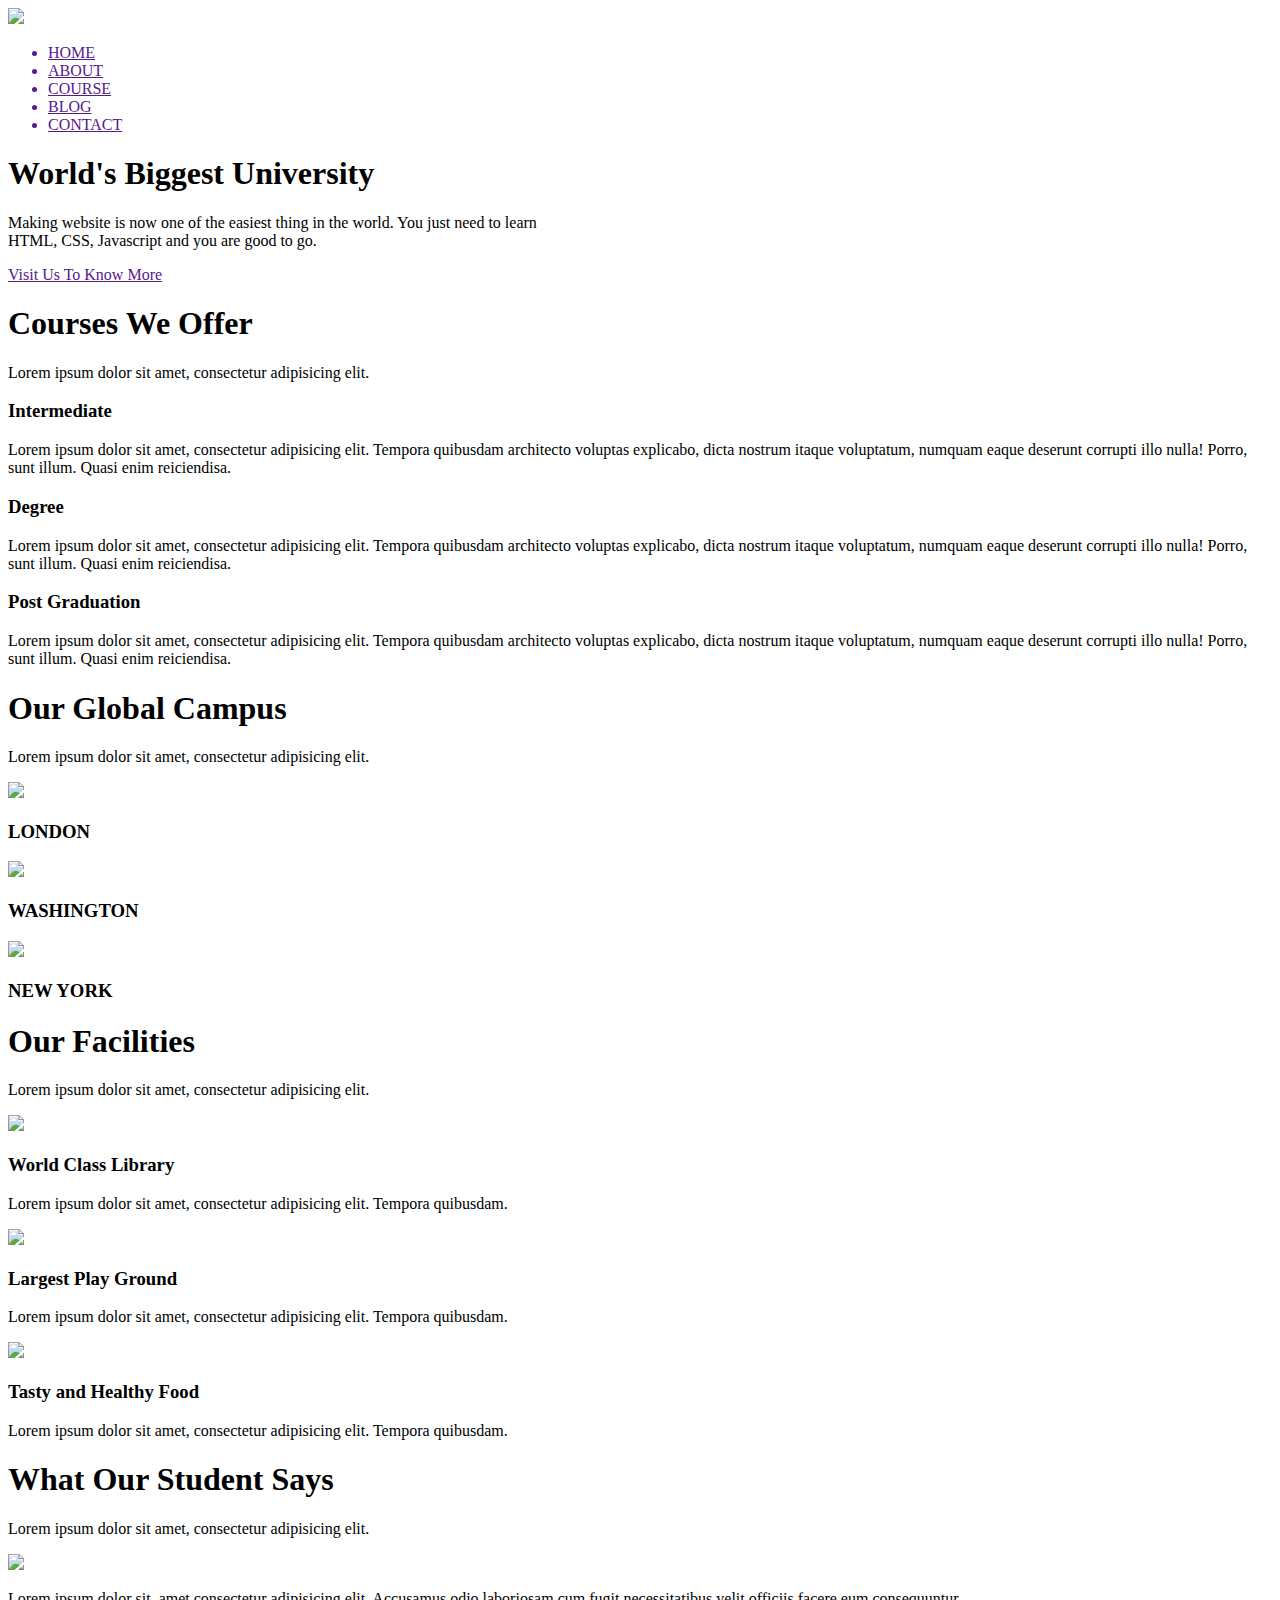
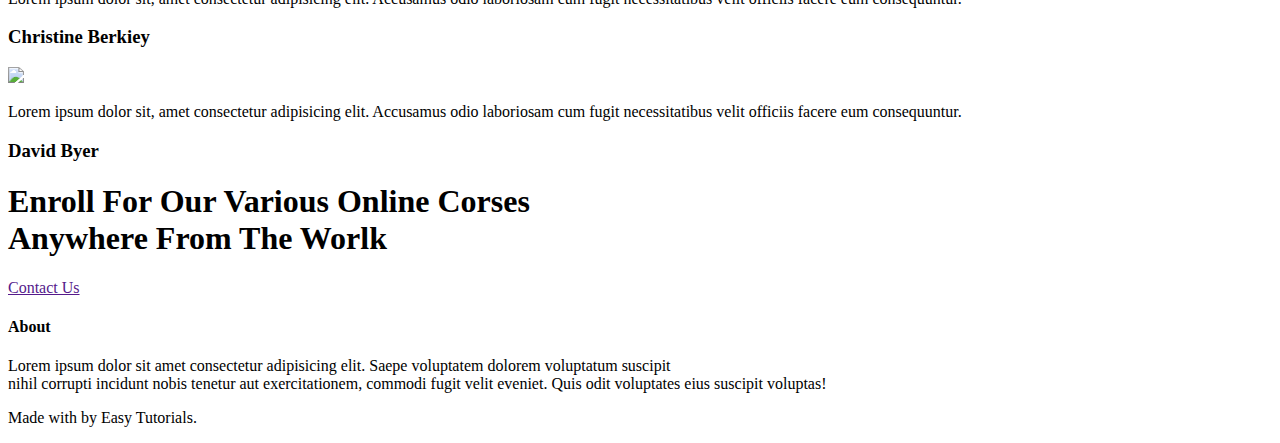
==== index.html @ 1ed0d4d4 "Update index.html" ====
<!DOCTYPE html>
<html lang="en">
  <head>
    <meta charset="UTF-8" />
    <meta http-equiv="X-UA-Compatible" content="IE=edge" />
    <meta name="viewport" content="width=device-width, initial-scale=1.0" />
    <title>Full Responsive Design</title>

    <script src="script.js"></script>
    <link rel="stylesheet" href="style.css" />
    <link rel="preconnect" href="https://fonts.gstatic.com" />
    <link
      href="https://fonts.googleapis.com/css2?family=Poppins:wght@100;200;300;400;600;700&display=swap"
      rel="stylesheet"
    />
    <script
      src="https://kit.fontawesome.com/7e36bac95c.js"
      crossorigin="anonymous"
    ></script>
  </head>
  <body>
    <!-- Start Header  -->
    <header>
      <nav>
        <a href="index.html"><img src="Images/logo.png" /></a>
        <div class="nav-links" id="navLinks">
          <i class="fa fa-times" onclick="hideMenu()"></i>
          <ul>
            <a href=""><li>HOME</li></a>
            <a href=""><li>ABOUT</li></a>
            <a href=""><li>COURSE</li></a>
            <a href=""><li>BLOG</li></a>
            <a href=""><li>CONTACT</li></a>
          </ul>
        </div>
        <i class="fa fa-bars" onclick="showMenu()"></i>
      </nav>

      <div class="txt-box">
        <h1>World's Biggest University</h1>
        <p>
          Making website is now one of the easiest thing in the world. You just
          need to learn <br />
          HTML, CSS, Javascript and you are good to go.
        </p>
        <a href="" class="hero-btn">Visit Us To Know More</a>
      </div>
    </header>

    <!-- End Header -->
    <!-- Start Course  -->
    <section class="course">
      <h1>Courses We Offer</h1>
      <p>Lorem ipsum dolor sit amet, consectetur adipisicing elit.</p>
      <div class="row">
        <div class="course-col">
          <h3>Intermediate</h3>
          <p>
            Lorem ipsum dolor sit amet, consectetur adipisicing elit. Tempora
            quibusdam architecto voluptas explicabo, dicta nostrum itaque
            voluptatum, numquam eaque deserunt corrupti illo nulla! Porro, sunt
            illum. Quasi enim reiciendisa.
          </p>
        </div>
        <div class="course-col">
          <h3>Degree</h3>
          <p>
            Lorem ipsum dolor sit amet, consectetur adipisicing elit. Tempora
            quibusdam architecto voluptas explicabo, dicta nostrum itaque
            voluptatum, numquam eaque deserunt corrupti illo nulla! Porro, sunt
            illum. Quasi enim reiciendisa.
          </p>
        </div>
        <div class="course-col">
          <h3>Post Graduation</h3>
          <p>
            Lorem ipsum dolor sit amet, consectetur adipisicing elit. Tempora
            quibusdam architecto voluptas explicabo, dicta nostrum itaque
            voluptatum, numquam eaque deserunt corrupti illo nulla! Porro, sunt
            illum. Quasi enim reiciendisa.
          </p>
        </div>
      </div>
    </section>
    <!-- End Course  -->
    <!-- Start Campus -->
    <section class="campus">
      <h1>Our Global Campus</h1>
      <p>Lorem ipsum dolor sit amet, consectetur adipisicing elit.</p>
      <div class="row">
        <div class="campus-col">
          <img src="Images/london.png" />
          <div class="layer">
            <h3>LONDON</h3>
          </div>
        </div>
        <div class="campus-col">
          <img src="Images/washington.png" />
          <div class="layer">
            <h3>WASHINGTON</h3>
          </div>
        </div>
        <div class="campus-col">
          <img src="Images/newyork.png" />
          <div class="layer">
            <h3>NEW YORK</h3>
          </div>
        </div>
      </div>
    </section>
    <!-- End Campus  -->
    <!-- Start Facilities  -->
    <section class="facilities">
      <h1>Our Facilities</h1>
      <p>Lorem ipsum dolor sit amet, consectetur adipisicing elit.</p>
      <div class="row">
        <div class="facilities-col">
          <img src="Images/library.png" />
          <h3>World Class Library</h3>
          <p>
            Lorem ipsum dolor sit amet, consectetur adipisicing elit. Tempora
            quibusdam.
          </p>
        </div>
        <div class="facilities-col">
          <img src="Images/basketball.png" />
          <h3>Largest Play Ground</h3>
          <p>
            Lorem ipsum dolor sit amet, consectetur adipisicing elit. Tempora
            quibusdam.
          </p>
        </div>
        <div class="facilities-col">
          <img src="Images/cafeteria.png" />
          <h3>Tasty and Healthy Food</h3>
          <p>
            Lorem ipsum dolor sit amet, consectetur adipisicing elit. Tempora
            quibusdam.
          </p>
        </div>
      </div>
    </section>

    <!-- End Facilities  -->
    <!-- Start Testimonials  -->
    <section class="testimonials">
      <h1>What Our Student Says</h1>
      <p>Lorem ipsum dolor sit amet, consectetur adipisicing elit.</p>
      <div class="row">
        <div class="testimonials-col">
          <img src="Images/user1.jpg" />
          <div>
            <p>
              Lorem ipsum dolor sit, amet consectetur adipisicing elit.
              Accusamus odio laboriosam cum fugit necessitatibus velit officiis
              facere eum consequuntur.
            </p>
            <h3>Christine Berkiey</h3>
            <i class="fa fa-star"></i>
            <i class="fa fa-star"></i>
            <i class="fa fa-star"></i>
            <i class="fa fa-star"></i>
            <i class="fa fa-star-half-alt"></i>
          </div>
        </div>
        <div class="testimonials-col">
          <img src="Images/user2.jpg" />
          <div>
            <p>
              Lorem ipsum dolor sit, amet consectetur adipisicing elit.
              Accusamus odio laboriosam cum fugit necessitatibus velit officiis
              facere eum consequuntur.
            </p>
            <h3>David Byer</h3>
            <i class="fa fa-star"></i>
            <i class="fa fa-star"></i>
            <i class="fa fa-star"></i>
            <i class="fa fa-star"></i>
            <i class="far fa-star"></i>
          </div>
        </div>
      </div>
    </section>
    <!-- End Testimonials  -->
    <!-- Start Call To Action (CTA) -->
    <section class="cta">
      <h1>Enroll For Our Various Online Corses<br />Anywhere From The Worlk</h1>
      <a href="" class="hero-btn">Contact Us</a>
    </section>
    <!-- End Call To Action (CTA) -->
    <!-- Start Footer (About) -->
    <footer>
      <h4>About</h4>
      <p>
        Lorem ipsum dolor sit amet consectetur adipisicing elit. Saepe
        voluptatem dolorem voluptatum suscipit<br />
        nihil corrupti incidunt nobis tenetur aut exercitationem, commodi fugit
        velit eveniet. Quis odit voluptates eius suscipit voluptas!
      </p>
      <div class="icons">
        <a href="https://www.facebook.com/"><i class="fa fa-facebook"></i></a>
        <a href="https://twitter.com/"><i class="fa fa-twitter"></i></a>
        <a href="https://www.instagram.com/"><i class="fa fa-instagram"></i></a>
        <a href="https://www.linkedin.com/feed/"
          ><i class="fa fa-linkedin"></i
        ></a>
      </div>
      <div>
        <p>Made with <i class="fa fa-heart"></i> by Easy Tutorials.</p>
      </div>
    </footer>
  </body>
</html>
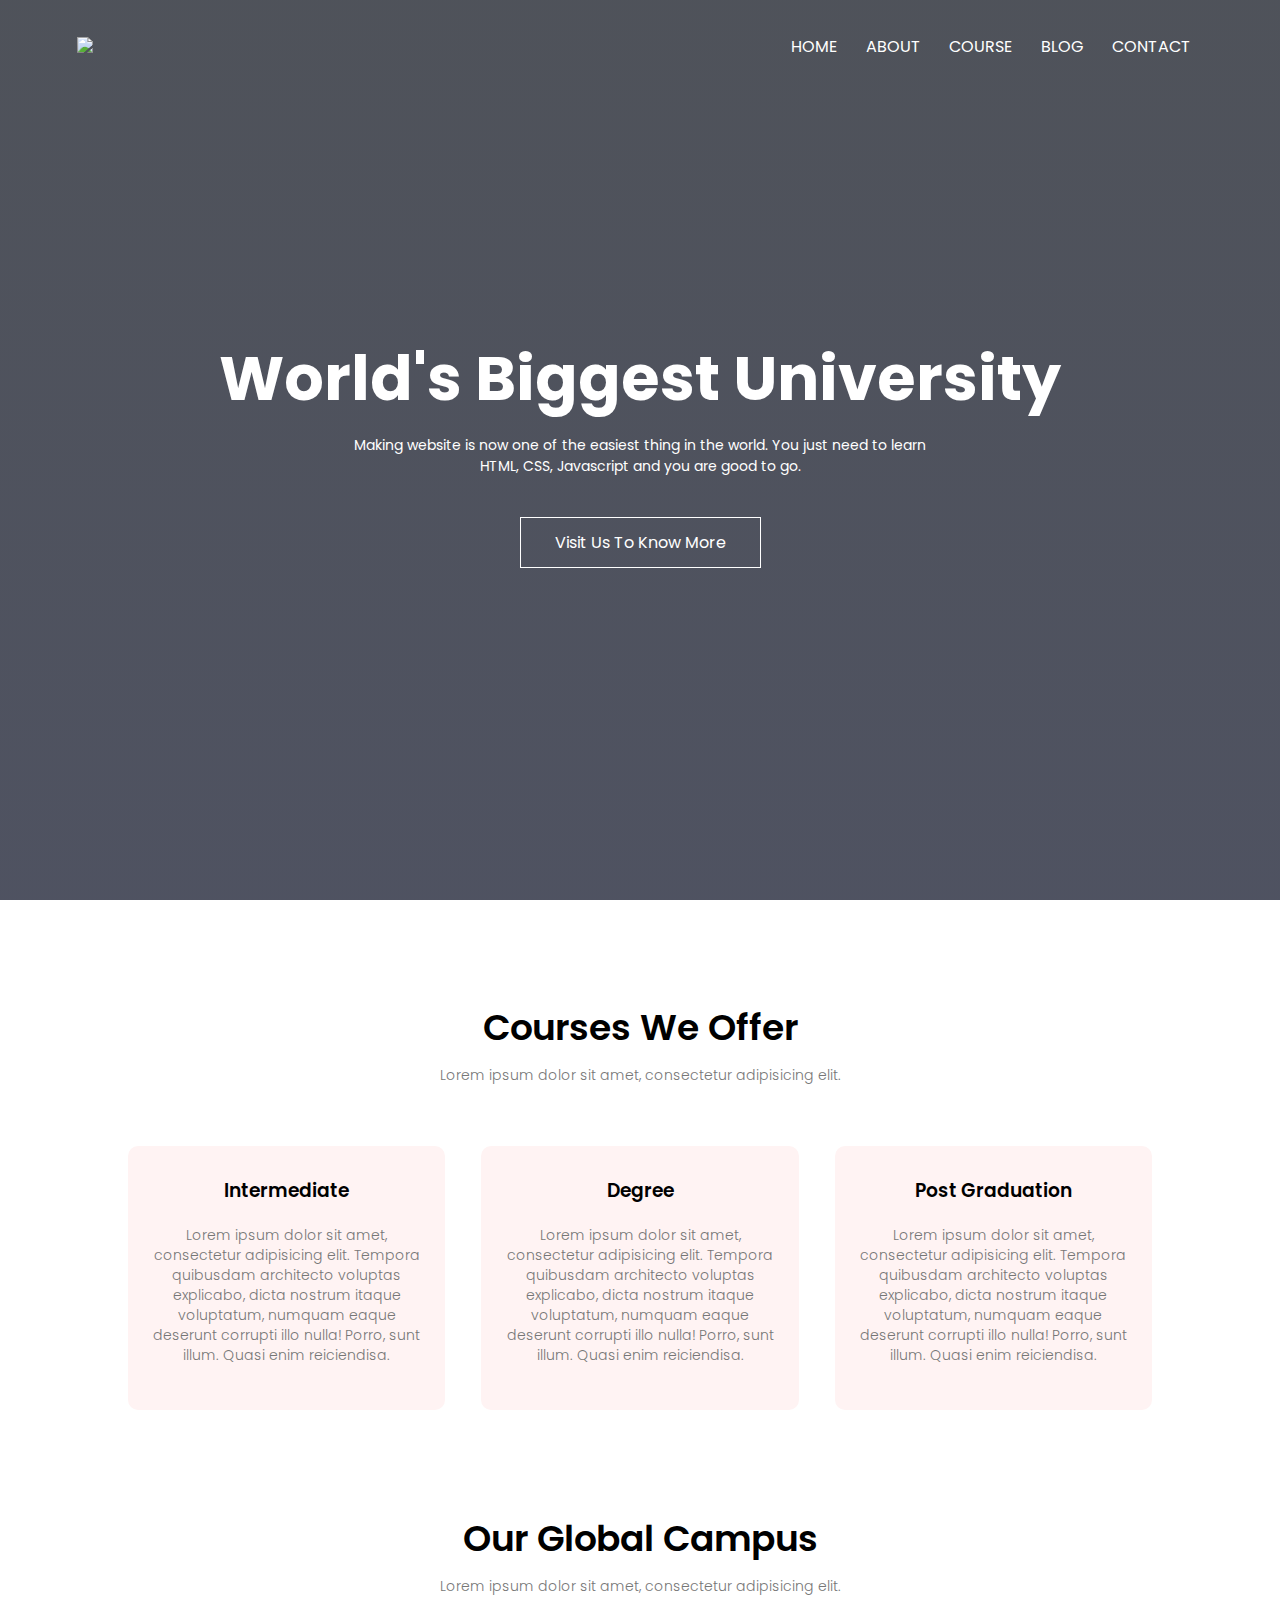
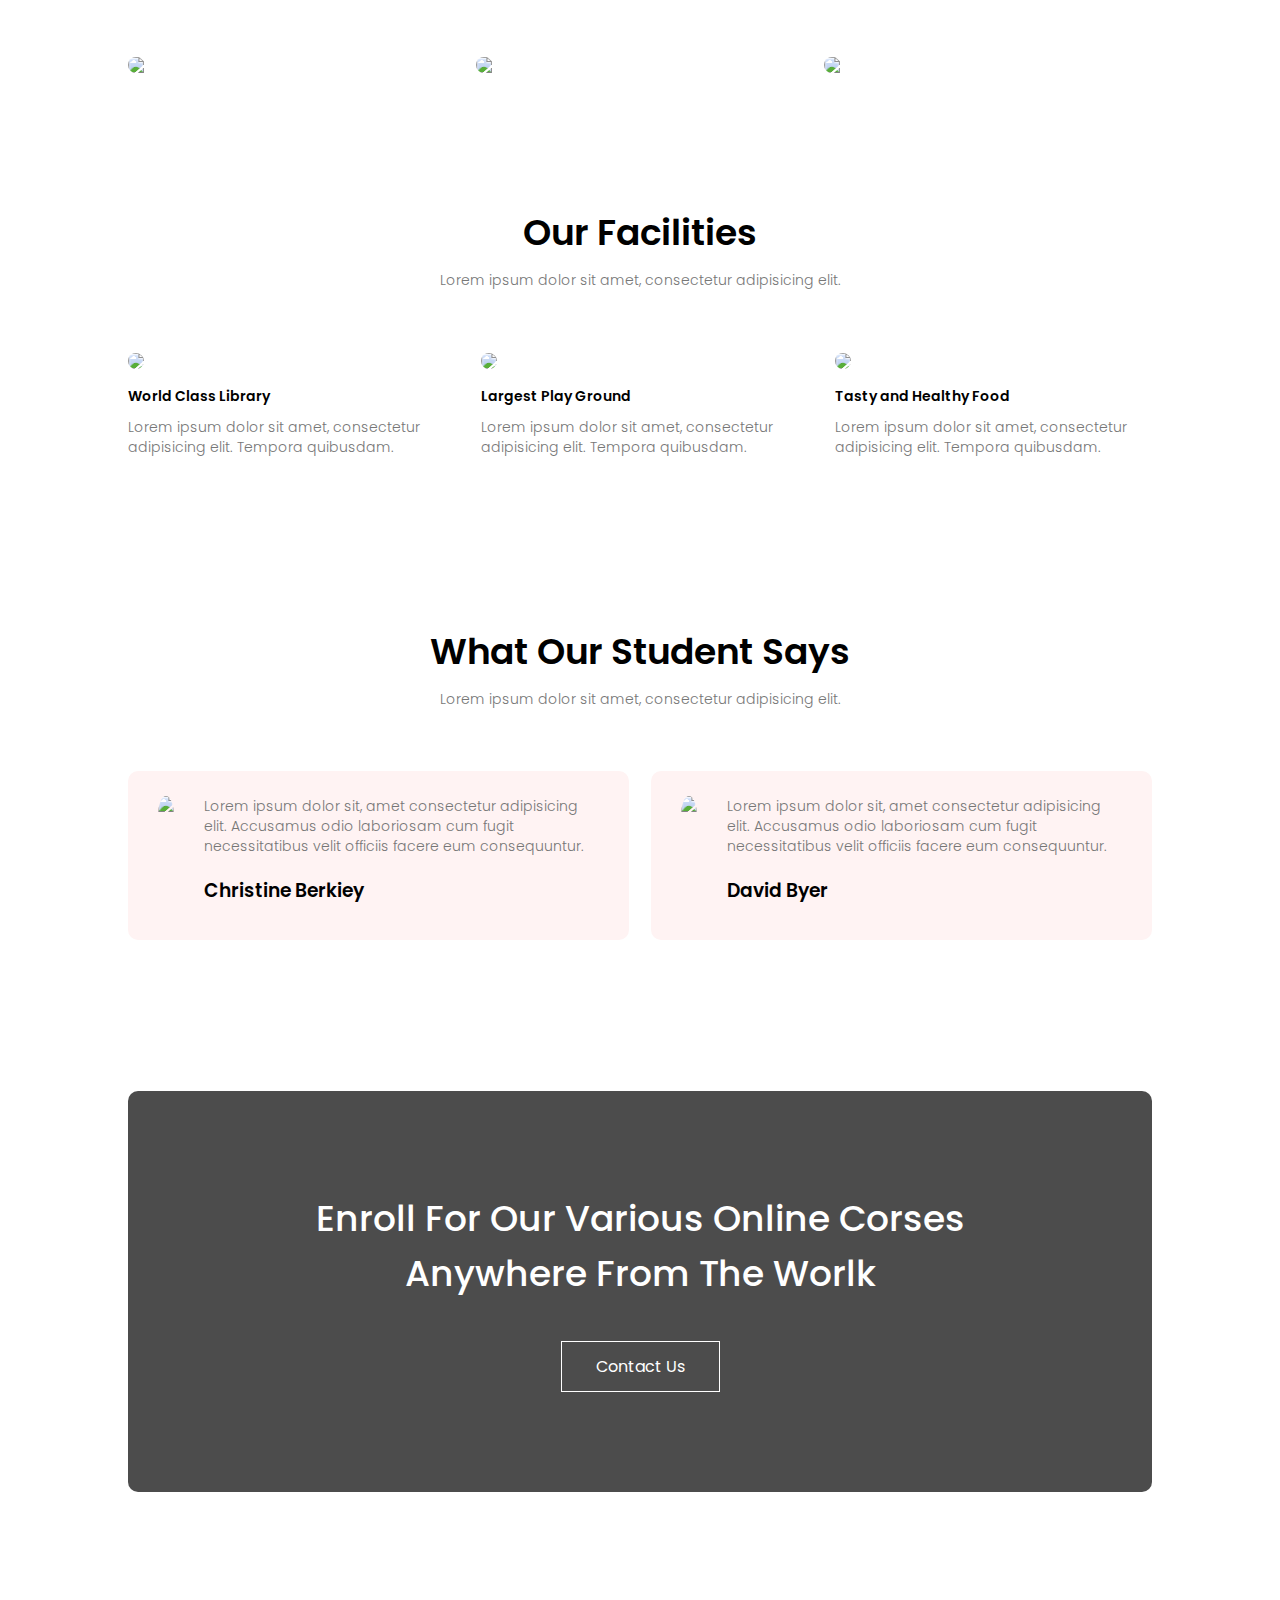
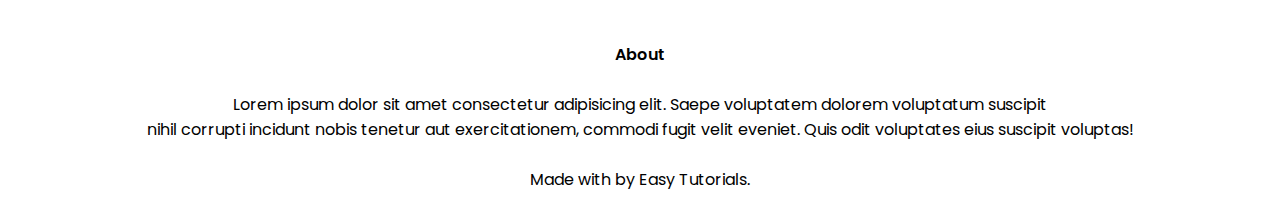
==== commit 074efa11: "smooth scroll" ====
--- a/index.html
+++ b/index.html
@@ -7,6 +7,7 @@
     <title>Full Responsive Design</title>
 
     <script src="script.js"></script>
+    <link rel="icon" href="Images/icon.png">
     <link rel="stylesheet" href="style.css" />
     <link rel="preconnect" href="https://fonts.gstatic.com" />
     <link
@@ -26,11 +27,11 @@
         <div class="nav-links" id="navLinks">
           <i class="fa fa-times" onclick="hideMenu()"></i>
           <ul>
-            <a href=""><li>HOME</li></a>
-            <a href=""><li>ABOUT</li></a>
-            <a href=""><li>COURSE</li></a>
-            <a href=""><li>BLOG</li></a>
-            <a href=""><li>CONTACT</li></a>
+            <a href="#"><li>HOME</li></a>
+            <a href="#about"><li>ABOUT</li></a>
+            <a href="#course"><li>COURSE</li></a>
+            <a href="#"><li>BLOG</li></a>
+            <a href="#"><li>CONTACT</li></a>
           </ul>
         </div>
         <i class="fa fa-bars" onclick="showMenu()"></i>
@@ -49,7 +50,7 @@
 
     <!-- End Header -->
     <!-- Start Course  -->
-    <section class="course">
+    <section class="course" id="course">
       <h1>Courses We Offer</h1>
       <p>Lorem ipsum dolor sit amet, consectetur adipisicing elit.</p>
       <div class="row">
@@ -189,7 +190,7 @@
     </section>
     <!-- End Call To Action (CTA) -->
     <!-- Start Footer (About) -->
-    <footer>
+    <footer id="about">
       <h4>About</h4>
       <p>
         Lorem ipsum dolor sit amet consectetur adipisicing elit. Saepe
--- a/style.css
+++ b/style.css
@@ -0,0 +1,361 @@
+* {
+  margin: 0;
+  padding: 0;
+  font-family: 'Poppins', sans-serif;
+  scroll-behavior: smooth;
+}
+/* Start Header */
+header {
+  height: 100vh;
+  width: 100%;
+  background-image: linear-gradient(rgb(4, 9, 20, 0.7), rgba(4, 9, 30, 0.7)),
+    url(Images/banner.png);
+  background-position: center;
+  background-size: cover;
+  position: relative;
+}
+nav {
+  display: flex;
+  padding: 2% 6%;
+  align-items: center;
+  justify-content: space-between;
+}
+nav img {
+  width: 150px;
+}
+.nav-links {
+  flex: 1;
+  text-align: right;
+}
+.nav-links ul li {
+  list-style: none;
+  display: inline-block;
+  padding: 8px 12px;
+  color: white;
+}
+.nav-links ul li a {
+  text-decoration: none;
+  font-size: 13px;
+}
+.nav-links ul li::after {
+  content: "";
+  width: 0%;
+  height: 2px;
+  background: tomato;
+  display: block;
+  margin: auto;
+  transition: 0.5s;
+}
+.nav-links ul li:hover::after {
+  width: 100%;
+}
+.txt-box {
+  color: #fff;
+  width: 90%;
+  text-align: center;
+  position: absolute;
+  top: 50%;
+  left: 50%;
+  transform: translate(-50%, -50%);
+}
+.txt-box h1 {
+  font-size: 62px;
+}
+.txt-box p {
+  font-size: 14px;
+  margin: 10px 0 40px;
+  color: #fff;
+}
+.hero-btn {
+  display: inline-block;
+  text-decoration: none;
+  color: #fff;
+  border: 1px solid #fff;
+  padding: 12px 34px;
+  background: transparent;
+  cursor: pointer;
+}
+.hero-btn:hover {
+  border: 1px solid #f33446;
+  color: #fff;
+  background-color: #f33336;
+  transition: 1s;
+}
+nav .fa {
+  display: none;
+}
+
+@media (max-width: 700px) {
+  .txt-box h1 {
+    font-size: 20px;
+  }
+  .nav-links {
+    position: absolute;
+    top: 0;
+    right: 0;
+    text-align: left;
+    background: #f33446;
+    width: 200px;
+    height: 100vh;
+    display: none;
+    z-index: 2;
+    transition: 1s;
+  }
+  nav .fa {
+    display: block;
+    font-size: 20px;
+    color: #fff;
+    margin: 10px;
+    cursor: pointer;
+  }
+  .nav-links ul {
+    margin: 30px;
+  }
+}
+/* End Header */
+
+/* Start Course Section */
+.course {
+  width: 80%;
+  margin: auto;
+  text-align: center;
+  margin-top: 100px;
+}
+.course h1 {
+  font-size: 36px;
+  font-weight: 600;
+}
+.course p {
+  margin-bottom: 5%;
+  font-size: 14px;
+  padding: 10px;
+  font-weight: 300;
+  color: #777;
+  line-height: 20px;
+}
+.row {
+  display: flex;
+  margin-top: 5%;
+  justify-content: space-between;
+}
+.course-col {
+  flex-basis: 31%;
+  background: #fff3f3;
+  padding: 20px 12px;
+  margin-bottom: 5%;
+  box-sizing: border-box;
+  border-radius: 10px;
+  transition: 0.5s;
+}
+h3 {
+  text-align: center;
+  font-weight: 600;
+  margin: 10px 0;
+}
+.course-col:hover {
+  box-shadow: 0 0 20px 0 rgba(0, 0, 0, 0.2);
+}
+
+@media (max-width: 700px) {
+  .row {
+    flex-direction: column;
+  }
+}
+/* End Course Section */
+/* Start Campus Section  */
+.campus {
+  width: 80%;
+  margin: auto;
+  text-align: center;
+  margin-top: 50px;
+}
+.campus h1 {
+  font-size: 36px;
+  font-weight: 600;
+}
+.campus p {
+  color: #777;
+  margin-bottom: 5%;
+  font-weight: 300;
+  padding: 10px;
+  line-height: 20px;
+  font-size: 14px;
+}
+.campus-col {
+  flex-basis: 32%;
+  margin-bottom: 32px;
+  border-radius: 10px;
+  position: relative;
+  overflow: hidden;
+}
+.campus-col img {
+  width: 100%;
+  display: block;
+}
+.layer {
+  width: 100%;
+  height: 100%;
+  position: absolute;
+  background: transparent;
+  top: 0;
+  left: 0;
+  transition: 0.5s;
+}
+.layer:hover {
+  background: rgba(226, 0, 0, 0.7);
+}
+.layer h3 {
+  width: 100%;
+  color: #fff;
+  font-size: 26px;
+  position: absolute;
+  bottom: 0;
+  left: 50%;
+  transform: translateX(-50%);
+  font-weight: 500;
+  opacity: 0;
+  transition: 0.5s;
+  /* cursor: pointer; */
+}
+.layer:hover h3 {
+  opacity: 1;
+  bottom: 50%;
+}
+/* End Campus Section  */
+/* Start Facilities Section  */
+.facilities {
+  width: 80%;
+  margin: auto;
+  padding-top: 100px;
+  text-align: center;
+}
+.facilities h1 {
+  font-size: 36px;
+  font-weight: 600;
+}
+.facilities p {
+  margin-bottom: 5%;
+  font-size: 14px;
+  padding: 10px;
+  font-weight: 300;
+  color: #777;
+  line-height: 20px;
+}
+.facilities-col {
+  flex-basis: 31%;
+  margin-bottom: 5%;
+  border-radius: 10px;
+  text-align: left;
+}
+.facilities img {
+  width: 100%;
+  border-radius: 10px;
+}
+.facilities-col p {
+  padding: 0;
+}
+.facilities-col h3 {
+  font-size: 14px;
+  text-align: left;
+  margin-top: 16px 0 15px;
+}
+/* End Facilities Section  */
+/* Start Testimonials Section  */
+.testimonials {
+  width: 80%;
+  margin: auto;
+  text-align: center;
+  padding-top: 100px;
+}
+.testimonials h1 {
+  font-size: 36px;
+  font-weight: 600;
+}
+.testimonials p {
+  margin-bottom: 5%;
+  font-size: 14px;
+  padding: 10px;
+  font-weight: 300;
+  color: #777;
+  line-height: 20px;
+}
+.testimonials-col {
+  flex-basis: 44%;
+  background: #fff3f3;
+  margin-bottom: 5%;
+  border-radius: 10px;
+  text-align: left;
+  padding: 25px;
+  display: flex;
+}
+.testimonials-col img {
+  height: 40px;
+  border-radius: 50%;
+  margin-right: 30px;
+  margin-left: 5px;
+}
+.testimonials-col p {
+  padding: 0;
+}
+.testimonials-col h3 {
+  margin-top: 5%;
+  text-align: left;
+}
+.testimonials-col .fa , .far {
+  color: #f44336;
+}
+.cta {
+  margin: 100px auto;
+  width: 80%;
+  background-image: linear-gradient(rgba(0, 0, 0, 0.7), rgba(0, 0, 0, 0.7)),
+    url(Images/banner2.jpg);
+  background-position: center;
+  background-size: cover;
+  border-radius: 10px;
+  text-align: center;
+  padding: 100px 0;
+}
+.cta h1 {
+  color: #fff;
+  margin-bottom: 40px;
+  padding: 0;
+  font-weight: 500;
+  font-size: 36px;
+}
+@media (max-width: 700px) {
+  .cta h1 {
+    font-size: 24px;
+  }
+}
+/* End CTA Section  */
+/* Start Footer (About) */
+footer {
+  width: 100%;
+  text-align: center;
+  padding: 30px 0;
+}
+footer h4 {
+  font-weight: 600;
+  margin: 20px 0 25px;
+
+}
+.icons .fa {
+  /* color: #cca8a5; */
+  margin: 0 13px;
+  padding: 18px 0;
+}
+.fa-heart {
+  color: #f44336;
+}
+.fa-facebook {
+  color: #2d88ff;
+}
+.fa-twitter {
+  color: #1da1f2;
+}
+.fa-instagram {
+  color: #E1306C;
+}
+.fa-linkedin {
+  color: #0a66c2;
+}